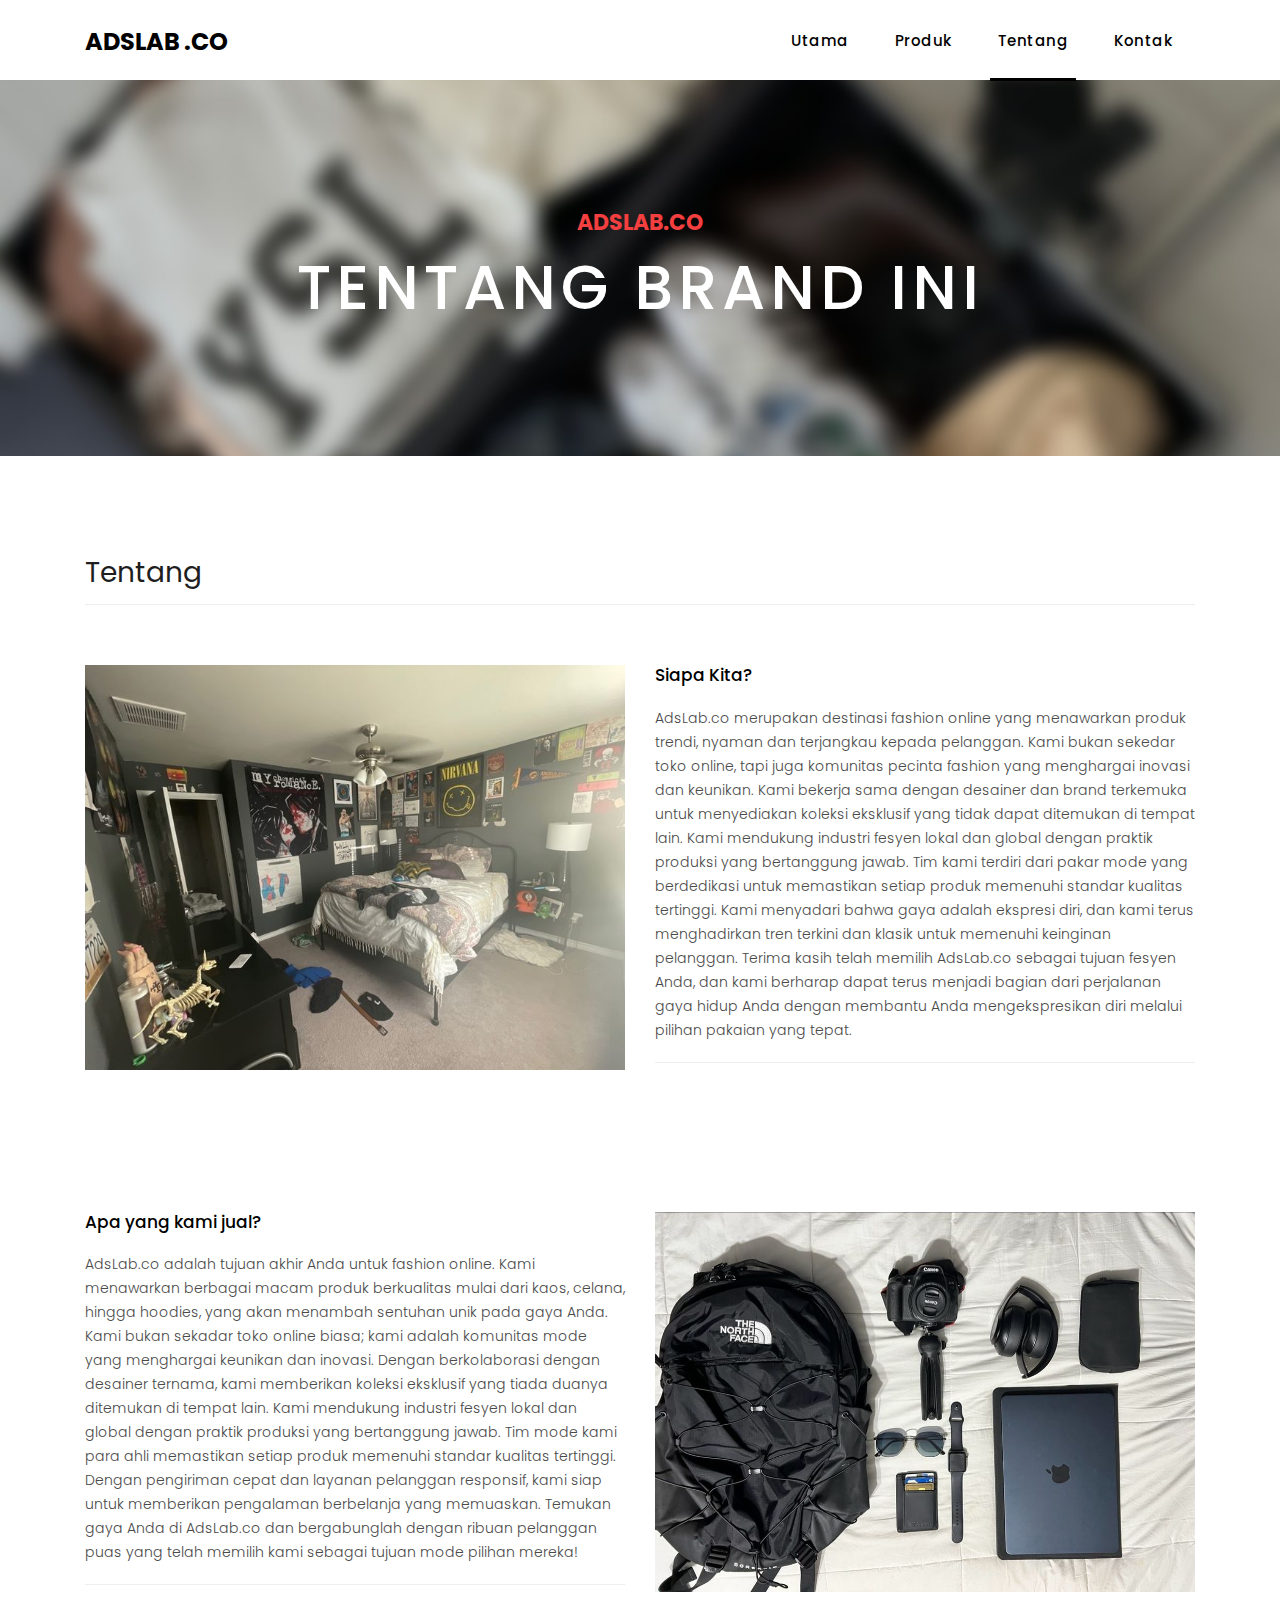
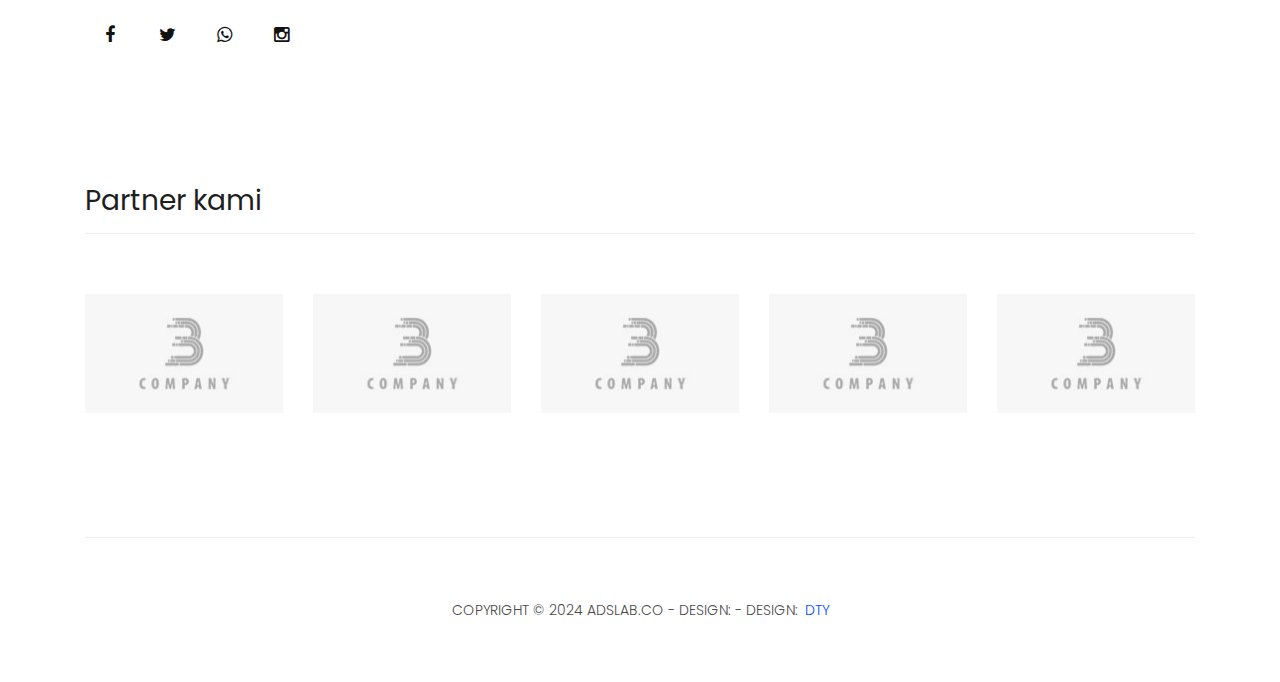
==== about.html @ 1917a8f8 "first init github" ====
<!DOCTYPE html>
<html lang="en">

  <head>

    <meta charset="utf-8">
    <meta name="viewport" content="width=device-width, initial-scale=1, shrink-to-fit=no">
    <meta name="description" content="">
    <meta name="author" content="">
    <link href="https://fonts.googleapis.com/css?family=Poppins:100,200,300,400,500,600,700,800,900&display=swap" rel="stylesheet">

    <title>AdsLab.co - About Page</title>

    <!-- Bootstrap core CSS -->
    <link href="vendor/bootstrap/css/bootstrap.min.css" rel="stylesheet">
<!--

TemplateMo 546 Sixteen Clothing

https://templatemo.com/tm-546-sixteen-clothing

-->

    <!-- Additional CSS Files -->
    <link rel="stylesheet" href="assets/css/fontawesome.css">
    <link rel="stylesheet" href="assets/css/templatemo-sixteen.css">
    <link rel="stylesheet" href="assets/css/owl.css">

  </head>

  <body>

    <!-- ***** Preloader Start ***** -->
    <div id="preloader">
        <div class="jumper">
            <div></div>
            <div></div>
            <div></div>
        </div>
    </div>  
    <!-- ***** Preloader End ***** -->

    <!-- Header -->
    <header class="">
      <nav class="navbar navbar-expand-lg">
        <div class="container">
          <a class="navbar-brand" href="index.html"><h2>AdsLab <em>.co</em></h2></a>
          <button class="navbar-toggler" type="button" data-toggle="collapse" data-target="#navbarResponsive" aria-controls="navbarResponsive" aria-expanded="false" aria-label="Toggle navigation">
            <span class="navbar-toggler-icon"></span>
          </button>
          <div class="collapse navbar-collapse" id="navbarResponsive">
            <ul class="navbar-nav ml-auto">
              <li class="nav-item">
                <a class="nav-link" href="index.html">Utama
                  <span class="sr-only">(current)</span>
                </a>
              </li> 
              <li class="nav-item">
                <a class="nav-link" href="products.html">Produk</a>
              </li>
              <li class="nav-item active">
                <a class="nav-link" href="about.html">Tentang</a>
              </li>
              <li class="nav-item">
                <a class="nav-link" href="contact.html">Kontak</a>
              </li>
            </ul>
          </div>
        </div>
      </nav>
    </header>

    <!-- Page Content -->
    <div class="page-heading about-heading header-text">
      <div class="container">
        <div class="row">
          <div class="col-md-12">
            <div class="text-content">
              <h4>ADSLAB.CO</h4>
              <h2>Tentang Brand ini</h2>
            </div>
          </div>
        </div>
      </div>
    </div>


    <div class="best-features about-features">
      <div class="container">
        <div class="row">
          <div class="col-md-12">
            <div class="section-heading">
              <h2>Tentang</h2>
            </div>
          </div>
          <div class="col-md-6">
            <div class="right-image">
              <img src="assets/images2/bg_about1.jpg" alt="">
            </div>
          </div>
          <div class="col-md-6">
            <div class="left-content">
              <h4>Siapa Kita?</h4>
              <p>AdsLab.co merupakan destinasi fashion online yang menawarkan produk trendi, nyaman dan terjangkau kepada pelanggan.
                Kami bukan sekedar toko online, tapi juga komunitas pecinta fashion yang menghargai inovasi dan keunikan.
                Kami bekerja sama dengan desainer dan brand terkemuka untuk menyediakan koleksi eksklusif yang tidak dapat ditemukan di tempat lain.
                Kami mendukung industri fesyen lokal dan global dengan praktik produksi yang bertanggung jawab.
                Tim kami terdiri dari pakar mode yang berdedikasi untuk memastikan setiap produk memenuhi standar kualitas tertinggi.
                Kami menyadari bahwa gaya adalah ekspresi diri, dan kami terus menghadirkan tren terkini dan klasik untuk memenuhi keinginan pelanggan.
                Terima kasih telah memilih AdsLab.co sebagai tujuan fesyen Anda, dan kami berharap dapat terus menjadi bagian dari perjalanan gaya hidup Anda
                 dengan membantu Anda mengekspresikan diri melalui pilihan pakaian yang tepat.</p>
            </div>
          </div>
        </div>
      </div>
    </div><br>


    <div class="best-features about-features">
      <div class="container">
        <div class="row">
          <div class="col-md-6">
            <div class="left-content">
              <h4>Apa yang kami jual?</h4>
              <p>AdsLab.co adalah tujuan akhir Anda untuk fashion online. Kami menawarkan berbagai macam produk berkualitas mulai dari kaos, celana,
                hingga hoodies, yang akan menambah sentuhan unik pada gaya Anda. Kami bukan sekadar toko online biasa; kami adalah komunitas mode
                yang menghargai keunikan dan inovasi. Dengan berkolaborasi dengan desainer ternama, kami memberikan koleksi eksklusif yang tiada duanya
                 ditemukan di tempat lain. Kami mendukung industri fesyen lokal dan global dengan praktik produksi yang bertanggung jawab. Tim mode kami
                 para ahli memastikan setiap produk memenuhi standar kualitas tertinggi. Dengan pengiriman cepat dan layanan pelanggan responsif, kami siap
                  untuk memberikan pengalaman berbelanja yang memuaskan. Temukan gaya Anda di AdsLab.co dan bergabunglah dengan ribuan pelanggan puas yang telah memilih
                   kami sebagai tujuan mode pilihan mereka!</p>
    
              <ul class="social-icons">
                <li><a href="#"><i class="fa fa-facebook"></i></a></li>
                <li><a href="#"><i class="fa fa-twitter"></i></a></li>
                <li><a href="#"><i class="fa fa-whatsapp"></i></a></li>
                <li><a href="#"><i class="fa fa-instagram"></i></a></li>
              </ul>
            </div>
          </div>
          <div class="col-md-6">
            <div class="right-image">
              <img src="assets/images2/bg_about2.jpg" alt="">
            </div>
          </div>
        </div>
      </div>
    </div><br>

    <div class="happy-clients">
      <div class="container">
        <div class="row">
          <div class="col-md-12">
            <div class="section-heading">
              <h2>Partner kami</h2>
            </div>
          </div>
          <div class="col-md-12">
            <div class="owl-clients owl-carousel">
              <div class="client-item">
                <img src="assets/images/client-01.png" alt="1">
              </div>
              
              <div class="client-item">
                <img src="assets/images/client-01.png" alt="2">
              </div>
              
              <div class="client-item">
                <img src="assets/images/client-01.png" alt="3">
              </div>
              
              <div class="client-item">
                <img src="assets/images/client-01.png" alt="4">
              </div>
              
              <div class="client-item">
                <img src="assets/images/client-01.png" alt="5">
              </div>
              
              <div class="client-item">
                <img src="assets/images/client-01.png" alt="6">
              </div>
            </div>
          </div>
        </div>
      </div>
    </div>

    
    <footer>
      <div class="container">
        <div class="row">
          <div class="col-md-12">
            <div class="inner-content">
              <p>Copyright &copy; 2024 ADSLAB.CO - DESIGN: 
            
            - Design: <a rel="nofollow noopener" href="https://www.instagram.com/rdtyardnsyh?igsh=MXUxaG9mczRxM2JqNQ==" target="_blank">DTY</a></p>
            </div>
          </div>
        </div>
      </div>
    </footer>


    <!-- Bootstrap core JavaScript -->
    <script src="vendor/jquery/jquery.min.js"></script>
    <script src="vendor/bootstrap/js/bootstrap.bundle.min.js"></script>


    <!-- Additional Scripts -->
    <script src="assets/js/custom.js"></script>
    <script src="assets/js/owl.js"></script>
    <script src="assets/js/slick.js"></script>
    <script src="assets/js/isotope.js"></script>
    <script src="assets/js/accordions.js"></script>


    <script language = "text/Javascript"> 
      cleared[0] = cleared[1] = cleared[2] = 0; //set a cleared flag for each field
      function clearField(t){                   //declaring the array outside of the
      if(! cleared[t.id]){                      // function makes it static and global
          cleared[t.id] = 1;  // you could use true and false, but that's more typing
          t.value='';         // with more chance of typos
          t.style.color='#fff';
          }
      }
    </script>


  </body>

</html>
---- assets/css/templatemo-sixteen.css ----
/*

TemplateMo 546 Sixteen Clothing

https://templatemo.com/tm-546-sixteen-clothing

/* -------------------------------------------------body----------------------------------------------*/

body {
  font-family: 'Poppins', sans-serif;
  overflow-x: hidden;
  text-rendering: optimizeLegibility;
  -webkit-font-smoothing: antialiased;
  -moz-osx-font-smoothing: grayscale;
}
p {
	margin-bottom: 0px;
	font-size: 14px;
	font-weight: 300;
	color: #4a4a4a;
	line-height: 24px;
}
a {
	text-decoration: none!important;
}
ul {
	padding: 0;
	margin: 0;
	list-style: none;
}

h1,h2,h3,h4,h5,h6 {
	margin: 0px;
}

ul.social-icons li {
	display: inline-block;
	margin-right: 3px;
}

ul.social-icons li:last-child {
	margin-right: 0px;
}

ul.social-icons li a {
	width: 50px;
	height: 50px;
	display: inline-block;
	line-height: 50px;
	background-color: #ffffff;
	color: #121212;
	font-size: 18px;
	text-align: center;
	transition: all .3s;
}

ul.social-icons li a:hover {
	background-color: #f33f3f;
	color: #fff;
}

a.filled-button {
	background-color: #f33f3f;
	color: #fff;
	font-size: 14px;
	text-transform: capitalize;
	font-weight: 300;
	padding: 10px 20px;
	border-radius: 5px;
	display: inline-block;
	transition: all 0.3s;
}

a.filled-button:hover {
	background-color: #ffffff;
	color: #000000;
}

.section-heading {
	text-align: left;
	margin-bottom: 60px;
	border-bottom: 1px solid #eee;
}

.section-heading h2 {
	font-size: 28px;
	font-weight: 400;
	color: #1e1e1e;
	margin-bottom: 15px;
}

.products-heading {
	background-image: url(../images2/bg_atas3.jpg);
}

.about-heading {
	background-image: url(../images2/bg_atas3.jpg);
}

.contact-heading {
	background-image: url(../images2/bg_atas3.jpg);
}

.page-heading {
	padding: 210px 0px 130px 0px;
	text-align: center;
	background-position: center center;
	background-repeat: no-repeat;
	background-size: cover;
}

.page-heading .text-content h4 {
	color: #f33f3f;
	font-size: 22px;
	text-transform: uppercase;
	font-weight: 700;
	margin-bottom: 15px;
}

.page-heading .text-content h2 {
	color: #fff;
	font-size: 62px;
	text-transform: uppercase;
	letter-spacing: 5px;
}

#preloader {
  overflow: hidden;
  background: #000000;
  left: 0;
  right: 0;
  top: 0;
  bottom: 0;
  position: fixed;
  z-index: 9999999;
  color: #ffffff;
}

#preloader .jumper {
  left: 0;
  top: 0;
  right: 0;
  bottom: 0;
  display: block;
  position: absolute;
  margin: auto;
  width: 50px;
  height: 50px;
}

#preloader .jumper > div {
  background-color: #fff;
  width: 10px;
  height: 10px;
  border-radius: 100%;
  -webkit-animation-fill-mode: both;
  animation-fill-mode: both;
  position: absolute;
  opacity: 0;
  width: 50px;
  height: 50px;
  -webkit-animation: jumper 1s 0s linear infinite;
  animation: jumper 1s 0s linear infinite;
}

#preloader .jumper > div:nth-child(2) {
  -webkit-animation-delay: 0.33333s;
  animation-delay: 0.33333s;
}

#preloader .jumper > div:nth-child(3) {
  -webkit-animation-delay: 0.66666s;
  animation-delay: 0.66666s;
}

@-webkit-keyframes jumper {
  0% {
    opacity: 0;
    -webkit-transform: scale(0);
    transform: scale(0);
  }
  5% {
    opacity: 1;
  }
  100% {
    -webkit-transform: scale(1);
    transform: scale(1);
    opacity: 0;
  }
}

@keyframes jumper {
  0% {
    opacity: 0;
    -webkit-transform: scale(0);
    transform: scale(0);
  }
  5% {
    opacity: 1;
  }
  100% {
    opacity: 0;
  }
}


/* ---------------------------------------------------Header Style -------------------------------------------------*/
header {
	position: absolute;
	z-index: 99999;
	width: 100%;
	height: 80px;
	background-color: #ffffff;
	-webkit-transition: all 0.3s ease-in-out 0s;
    -moz-transition: all 0.3s ease-in-out 0s;
    -o-transition: all 0.3s ease-in-out 0s;
    transition: all 0.3s ease-in-out 0s;
}
header .navbar {
	padding: 17px 0px;
}
.background-header .navbar {
	padding: 17px 0px;
}
.background-header {
	top: 0;
	position: fixed;
	background-color: #ffffff!important;
	box-shadow: 0px 1px 10px #b1a5a51a;
}
.background-header .navbar-brand h2 {
	color: #000000!important;
}
.background-header .navbar-nav a.nav-link {
	color: #000000!important;
}
.background-header .navbar-nav .nav-link:hover,
.background-header .navbar-nav .active>.nav-link,
.background-header .navbar-nav .nav-link.active,
.background-header .navbar-nav .nav-link.show,
.background-header .navbar-nav .show>.nav-link {
	color: #000000!important;
}
.navbar .navbar-brand {
	float: 	left;
	margin-top: -12px;
	outline: none;
}
.navbar .navbar-brand h2 {
	color: #000000;
	text-transform: uppercase;
	font-size: 24px;
	font-weight: 700;
	-webkit-transition: all .3s ease 0s;
    -moz-transition: all .3s ease 0s;
    -o-transition: all .3s ease 0s;
    transition: all .3s ease 0s;
}
.navbar .navbar-brand h2 em {
	font-style: normal;
	color: #000000;
}
#navbarResponsive {
	z-index: 999;
}
.navbar-collapse {
	text-align: center;
}
.navbar .navbar-nav .nav-item {
	margin: 0px 15px;
}
.navbar .navbar-nav a.nav-link {
	text-transform: capitalize;
	font-size: 15px;
	font-weight: 500;
	letter-spacing: 0.5px;
	color: #000000;
	transition: all 0.5s;
	margin-top: 5px;
}
.navbar .navbar-nav .nav-link:hover,
.navbar .navbar-nav .active>.nav-link,
.navbar .navbar-nav .nav-link.active,
.navbar .navbar-nav .nav-link.show,
.navbar .navbar-nav .show>.nav-link {
	color: #000000;
	padding-bottom: 25px;
	border-bottom: 3px solid #000000;
}
.navbar .navbar-toggler-icon {
	background-image: none;
}
.navbar .navbar-toggler {
	border-color: #ffffff;
	background-color: #ffffff;	
	height: 36px;
	outline: none;
	border-radius: 0px;
	position: absolute;
	right: 30px;
	top: 20px;
}
.navbar .navbar-toggler-icon:after {
	content: '\f0c9';
	color: #000000;
	font-size: 18px;
	line-height: 26px;
	font-family: 'FontAwesome';
}

/* ------------------------------------------------HOME -----------------------------------------------------*/

/* Banner Style */
.banner {
	position: relative;
	text-align: center;
	padding-top: 80px;
}

.banner-item-01 {
	padding: 300px 0px;
	background-image: url(../images2/bg_atas3.jpg);
	background-size: cover;
	background-repeat: no-repeat;
	background-position: center center;
}

.banner-item-02 {
	padding: 300px 0px;
	background-image: url(../images2/bg_atas3.jpg);
	background-size: cover;
	background-repeat: no-repeat;
	background-position: center center;
}

.banner-item-03 {
	padding: 300px 0px;
	background-image: url(../images2/bg_atas3.jpg);
	background-size: cover;
	background-repeat: no-repeat;
	background-position: center center;
}

.banner .banner-item {
	max-height: 600px;
}

.banner .text-content {
	position: absolute;
	top: 50%;
	transform: translateY(-50%);
	text-align: center;
	width: 100%;
}

.banner .text-content h4 {
	color: #ffffff;
	font-size: 22px;
	text-transform: uppercase;
	font-weight: 700;
	margin-bottom: 15px;
}

.banner .text-content h2 {
	color: #fff;
	font-size: 62px;
	text-transform: uppercase;
	letter-spacing: 5px;
}

.owl-banner .owl-dots .owl-dot {
  border-radius: 3px;
}
.owl-banner .owl-dots {
    display: -webkit-box;
    display: -webkit-flex;
    display: -ms-flexbox;
    display: flex;
    -ms-flex-pack: center;
    -webkit-justify-content: center;
    justify-content: center;
    position: absolute;
    left: 50%;
    transform: translateX(-50%);
    bottom: 30px;
}
.owl-banner .owl-dots .owl-dot {
    width: 10px;
    height: 10px;
    border-radius: 50%;
    margin: 0 10px;
    background-color: #fff;
    opacity: 0.5;
}
.owl-banner .owl-dots .owl-dot:focus {
    outline: none
}
.owl-banner .owl-dots .owl-dot.active {
    background-color: #fff;
    opacity: 1;
}

/* running text */
.container {
    width: 100%;
    overflow: hidden;
}

.marquee {
	color: #000000;
	font-size: 20px;
    white-space: nowrap;
    overflow: hidden;
	margin-top: 40px;
}

.marquee span {
    display: inline-block;
    padding-right: 50%; /* Ensures the text scrolls completely across */
    animation: marquee 10s linear infinite; /* Adjust the animation time as needed */
}

@keyframes marquee {
    0% { transform: translateX(100%); }
    100% { transform: translateX(-100%); }
}

/* end running text */


/* ready stock */

.latest-products {
	margin-top: 40px;
}

.latest-products .section-heading a {
	float: right;
	margin-top: -35px;
	text-transform: uppercase;
	font-size: 13px;
	font-weight: 700;
	color: #000000;
}

.product-item {
	border: 1px solid #eee;
	margin-bottom: 30px;
}

.product-item .down-content {
	padding: 30px;
	position: relative;
}

.product-item img {
	width: 100%;
	overflow: hidden;
}

.product-item .down-content h4 {
	font-size: 17px;
	color: #000000;
	margin-bottom: 20px;
}

.product-item .down-content h6 {
	position: absolute;
	top: 30px;
	right: 30px;
	font-size: 18px;
	color: #121212;
}

.product-item .down-content p {
	margin-bottom: 20px;
}

.product-item .down-content ul li {
	display: inline-block;
}

.product-item .down-content ul li i {
	color: #ffdd00;
	font-size: 14px;
}

.product-item .down-content span {
	position: absolute;
	right: 30px;
	bottom: 30px;
	font-size: 13px;
	color: #6e6e6e;
	font-weight: 500;
}

/* scrolling img */
.happy-clients {
	margin-top: 100px;
	margin-bottom: 40px;
}

.happy-clients .client-item img {
	max-width: 100%;
	overflow: hidden;
	transition: all .3s;
	cursor: pointer;
}

.happy-clients .client-item img:hover {
	opacity: 0.8;
}
  /* end scrolling */




/*-------------------------------------------------PRODUCT---------------------------------------------------*/

/* Product Page */

.products {
	margin-top: 100px;
}

.products .filters {
	text-align: center;
	border-bottom: 1px solid #eee;
	padding-bottom: 10px;
	margin-bottom: 60px;
}

.products .filters li {
	text-transform: uppercase;
	font-size: 13px;
	font-weight: 700;
	color: #121212;
	display: inline-block;
	margin: 0px 10px;
	transition: all .3s;
	cursor: pointer;
}

.products .filters ul li.active,
.products .filters ul li:hover {
  color: #828282;
}

.products ul.pages {
	margin-top: 30px;
	text-align: center;
}

.products ul.pages li {
	display: inline-block;
	margin: 0px 2px;
}

.products ul.pages li a {
	width: 44px;
	height: 44px;
	display: inline-block;
	line-height: 42px;
	border: 1px solid #eee;
	font-size: 15px;
	font-weight: 700;
	color: #121212;
	transition: all .3s;
}

.products ul.pages li a:hover,
.products ul.pages li.active a {
	background-color: #000000;
	border-color: #000000;
	color: #fff;
}




/*--------------------------------------------ABOUT---------------------------------------------------*/

/* Best Features */

.about-features {
	margin-top: 100px!important;
}

.about-features p {
	border-bottom: 1px solid #eee;
	padding-bottom: 20px;
}

.about-features .container .row {
	padding-bottom: 0px!important;
	border-bottom: none!important;
}

.best-features {
	margin-top: 30px;
}

.best-features .container .row {
	border-bottom: 1px solid #eee;
	padding-bottom: 60px;
}

.best-features img {
	width: 100%;
	overflow: hidden;
}

.best-features h4 {
	font-size: 17px;
	color: #000000;
	margin-bottom: 20px;
}

.best-features ul.featured-list li {
	display: block;
	margin-bottom: 10px;
}

.best-features p {
	margin-bottom: 25px;
}

.best-features ul.featured-list li a {
	font-size: 14px;
	color: #4a4a4a;
	font-weight: 300;
	transition: all .3s;
	position: relative;
	padding-left: 13px;
}

.best-features ul.featured-list li a:before {
	content: '';
	width: 5px;
	height: 5px;
	display: inline-block;
	background-color: #4a4a4a;
	position: absolute;
	left: 0;
	transition: all .3s;
	top: 8px;
}

.best-features ul.featured-list li a:hover {
	color: #858585;
}

.best-features ul.featured-list li a:hover::before {
	background-color: #ffffff;
}

.best-features .filled-button {
	margin-top: 20px;
}

/* Partner */

.happy-clients {
	margin-top: 100px;
	margin-bottom: 40px;
}

.happy-clients .client-item img {
	max-width: 100%;
	overflow: hidden;
	transition: all .3s;
	cursor: pointer;
}

.happy-clients .client-item img:hover {
	opacity: 0.8;
}




/*--------------------------------------------CONTACT------------------------------------------*/

/* Call To Action */

.call-to-action .inner-content {
	margin-top: 60px;
	padding: 30px;
	background-color: #f7f7f7;
	border-radius: 5px;
}

.call-to-action .inner-content h4 {
	font-size: 17px;
	color: #000000;
	margin-bottom: 15px;
}

.call-to-action .inner-content em {
	font-style: normal;
	font-weight: 700;
}

.call-to-action .inner-content .col-md-4 {
	text-align: right;
}

.call-to-action .inner-content .filled-button {
	margin-top: 12px;
}

/* Send Message */

.send-message {
	margin-top: 100px;
}

.contact-form input {
	font-size: 14px;
	width: 100%;
	height: 44px;
	display: inline-block;
	line-height: 42px;
	border: 1px solid #eee;
	border-radius: 0px;
	margin-bottom: 30px;
}

.contact-form input:focus {
	box-shadow: none;
	border: 1px solid #eee;
}

.contact-form textarea {
	font-size: 14px;
	width: 100%;
	min-width: 100%;
	min-height: 120px;
	height: 120px;
	max-height: 180px;
	border: 1px solid #eee;
	border-radius: 0px;
	margin-bottom: 30px;
}

.contact-form textarea:focus {
	box-shadow: none;
	border: 1px solid #eee;
}

.contact-form button.filled-button {
	background-color: #707070;
	color: #fff;
	font-size: 14px;
	text-transform: capitalize;
	font-weight: 300;
	padding: 10px 20px;
	border-radius: 5px;
	display: inline-block;
	transition: all 0.3s;
	border: none;
	outline: none;
	cursor: pointer;
}

.contact-form button.filled-button:hover {
	background-color: #121212;
	color: #fff;
}

.accordion {
	margin-left: 30px;
}

.accordion a {
	cursor: pointer;
	font-size: 17px;
	color: #1a6692!important;
	margin-bottom: 20px;
	transition: all .3s;
}

.accordion a:hover {
	color: #7c7c7c!important;
}

.accordion a.active {
  color: #7c7c7c!important;
}

.accordion li .content {
  display: none;
  margin-top: 10px;
}

.accordion li:first-child {
	border-top: 1px solid #eee;
}

.accordion li {
	border-bottom: 1px solid #eee;
	padding: 15px 0px;
}




/*-----------------------------------DETAIL PRODUCT---------------------------------------------*/

.panel {
    border: none;
    box-shadow: none;
}

.panel-heading {
    border-color:#eff2f7 ;
    font-size: 16px;
    font-weight: 300;
}

.panel-title {
    color: #2A3542;
    font-size: 14px;
    font-weight: 400;
    margin-bottom: 0;
    margin-top: 0;
    font-family: 'Open Sans', sans-serif;
}

/*product list*/

.prod-cat li a{
    border-bottom: 1px dashed #d9d9d9;
}

.prod-cat li a {
    color: #3b3b3b;
}

.prod-cat li ul {
    margin-left: 30px;
}

.prod-cat li ul li a{
    border-bottom:none;
}
.prod-cat li ul li a:hover,.prod-cat li ul li a:focus, .prod-cat li ul li.active a , .prod-cat li a:hover,.prod-cat li a:focus, .prod-cat li a.active{
    background: none;
    color: #ff7261;
}

.pro-lab{
    margin-right: 20px;
    font-weight: normal;
}

.pro-sort {
    padding-right: 20px;
    float: left;
}

.pro-page-list {
    margin: 5px 0 0 0;
}

.product-list img{
    width: 100%;
    border-radius: 4px 4px 0 0;
    -webkit-border-radius: 4px 4px 0 0;
}

.product-list .pro-img-box {
    position: relative;
}
.adtocart {
    background: #008b92;
    width: 50px;
    height: 50px;
    border-radius: 50%;
    -webkit-border-radius: 50%;
    color: #fff;
    display: inline-block;
    text-align: center;
    border: 3px solid #fff;
    left: 45%;
    bottom: -25px;
    position: absolute;
}

.adtocart i{
    color: #fff;
    font-size: 25px;
    line-height: 42px;
}

.pro-title {
    color: #5A5A5A;
    display: inline-block;
    margin-top: 20px;
    font-size: 16px;
}

.product-list .price {
    color:#fc5959 ;
    font-size: 15px;
}

.pro-img-details {
    margin-left: -15px;
}

.pro-img-details img {
    width: 100%;
}

.pro-d-title {
    font-size: 32px;
    margin-top: 0;
}

.pro-d-title a {
    color: black;
}

.product_meta {
    border-top: 1px solid #eee;
    border-bottom: 1px solid #eee;
    padding: 10px 0;
    margin: 15px 0;
}

.product_meta span {
    display: block;
    margin-bottom: 10px;
}
.product_meta a, .pro-price{
    color:#fc5959 ;
}

.pro-price, .amount-old {
    font-size: 18px;
    padding: 0 10px;
}

.amount-old {
    text-decoration: line-through;
}

.quantity {
    width: 120px;
}

.pro-img-list {
    margin: 10px 0 0 -15px;
    width: 100%;
    display: inline-block;
}

.pro-img-list a {
    float: left;
    margin-right: 10px;
    margin-bottom: 10px;
}

.pro-d-head {
    font-size: 18px;
    font-weight: 300;
}

/*deskripsi*/
.description {
    margin-top: 50px; /* Jarak dari elemen sebelumnya */
    text-align: left; /* Teks rata kiri */
    padding: 20px; /* Padding semua sisi */
    border-top: 1px solid #ccc; /* Garis di bagian atas */
	width: 100%;
}

.description h3 {
    color: #2A3542; /* Warna teks judul */
    font-size: 24px; /* Ukuran teks judul */
    margin-bottom: 20px; /* Jarak antara judul dan isi */
}

.description p {
    color: #5A5A5A; /* Warna teks isi */
    font-size: 16px; /* Ukuran teks isi */
    line-height: 1.6; /* Jarak antara baris */
}









/* -------------------------------------------Footer------------------------------------------------ */

footer {
	text-align: center;
}

footer .inner-content {
	border-top: 1px solid #eee;
	margin-top: 60px;
	padding: 60px 0px;
}

footer .inner-content p {
	text-transform: uppercase;
}

footer .inner-content p a {
	color: #004cff;
	margin-left: 3px;
}





/* Find Us */

.find-us {
	margin-top: 100px;
}

.find-us p {
	border-bottom: 1px solid #eee;
	padding-bottom: 30px;
	margin-bottom: 30px;
}

.find-us h4 {
	font-size: 17px;
	color: #000000;
	margin-bottom: 20px;
}

.find-us .left-content {
	margin-left: 30px;
}




/* ----------------------------------------------Responsive Style---------------------------------------------- */
@media (max-width: 768px) {
	.banner .text-content {
		width: 90%;
		margin-left: 5%;
	}
	.banner .text-content h4 {
		font-size: 22px;
	}

	.banner .text-content h2 {
		font-size: 36px;
		letter-spacing: 0.5px;
	}
	.banner-item-01,
	.banner-item-02,
	.banner-item-03 {
		padding: 180px 0px;
	}
	.page-heading .text-content h4 {
		font-size: 22px;
	}

	.page-heading .text-content h2 {
		font-size: 36px;
		letter-spacing: 0.5px;
	}
	.latest-products .section-heading a {
		float: none;
		margin-top: 0px;
		display: block;
		margin-bottom: 20px;
	}
	.product-item .down-content h4 {
		margin-bottom: 20px!important;
	}
	.product-item .down-content h6 {
		position: absolute!important;
		top: 30px!important;
		right: 30px!important;
	}
	.product-item .down-content span {
		position: absolute!important;
		right: 30px!important;
		bottom: 30px!important;
	}
	.best-features .left-content {
		margin-bottom: 30px;
	}
	.call-to-action .inner-content {
		text-align: center;
	}
	.call-to-action .inner-content .filled-button {
		text-align: center;
		width: 100%;
		margin-top: 20px;
	}
	.about-features img {
		margin-bottom: 30px;
	}
	.service-item {
		margin-bottom: 30px;
	}
	.find-us #map {
		margin-bottom: 30px;
	}
	.find-us .left-content {
		margin-left: 0px;
	}
	.send-message .accordion {
		margin-top: 30px;
		margin-left: 0px;
	}
}

@media (max-width: 992px) {
	.navbar .navbar-brand {
		position: absolute;
		left: 30px;
		top: 32px;
	}
	.navbar .navbar-brand {
		width: auto;
	}
	.navbar:after {
		display: none;
	}
	#navbarResponsive {
	    z-index: 99999;
	    position: absolute;
	    top: 80px;
	    left: 0;
	    width: 100%;
	    text-align: center;
	    background-color: #fff;
	    box-shadow: 0px 10px 10px rgba(0,0,0,0.1);
	}
	.navbar .navbar-nav .nav-item {
		border-bottom: 1px solid #eee;
	}
	.navbar .navbar-nav .nav-item:last-child {
		border-bottom: none;
	}
	.navbar .navbar-nav a.nav-link {
		padding: 15px 0px;
		color: #1e1e1e!important;
	}
	.navbar .navbar-nav .nav-link:hover,
	.navbar .navbar-nav .active>.nav-link,
	.navbar .navbar-nav .nav-link.active,
	.navbar .navbar-nav .nav-link.show,
	.navbar .navbar-nav .show>.nav-link {
		color: #f33f3f!important;
		border-bottom: none!important;
		padding-bottom: 15px;
	}
	.product-item .down-content h4 {
		margin-bottom: 10px;
	}
	.product-item .down-content h6 {
		position: relative;
		top: 0;
		right: 0;
		margin-bottom: 20px;
	}
	.product-item .down-content span {
		position: relative;
		right: 0;
		bottom: 0;
	}
}
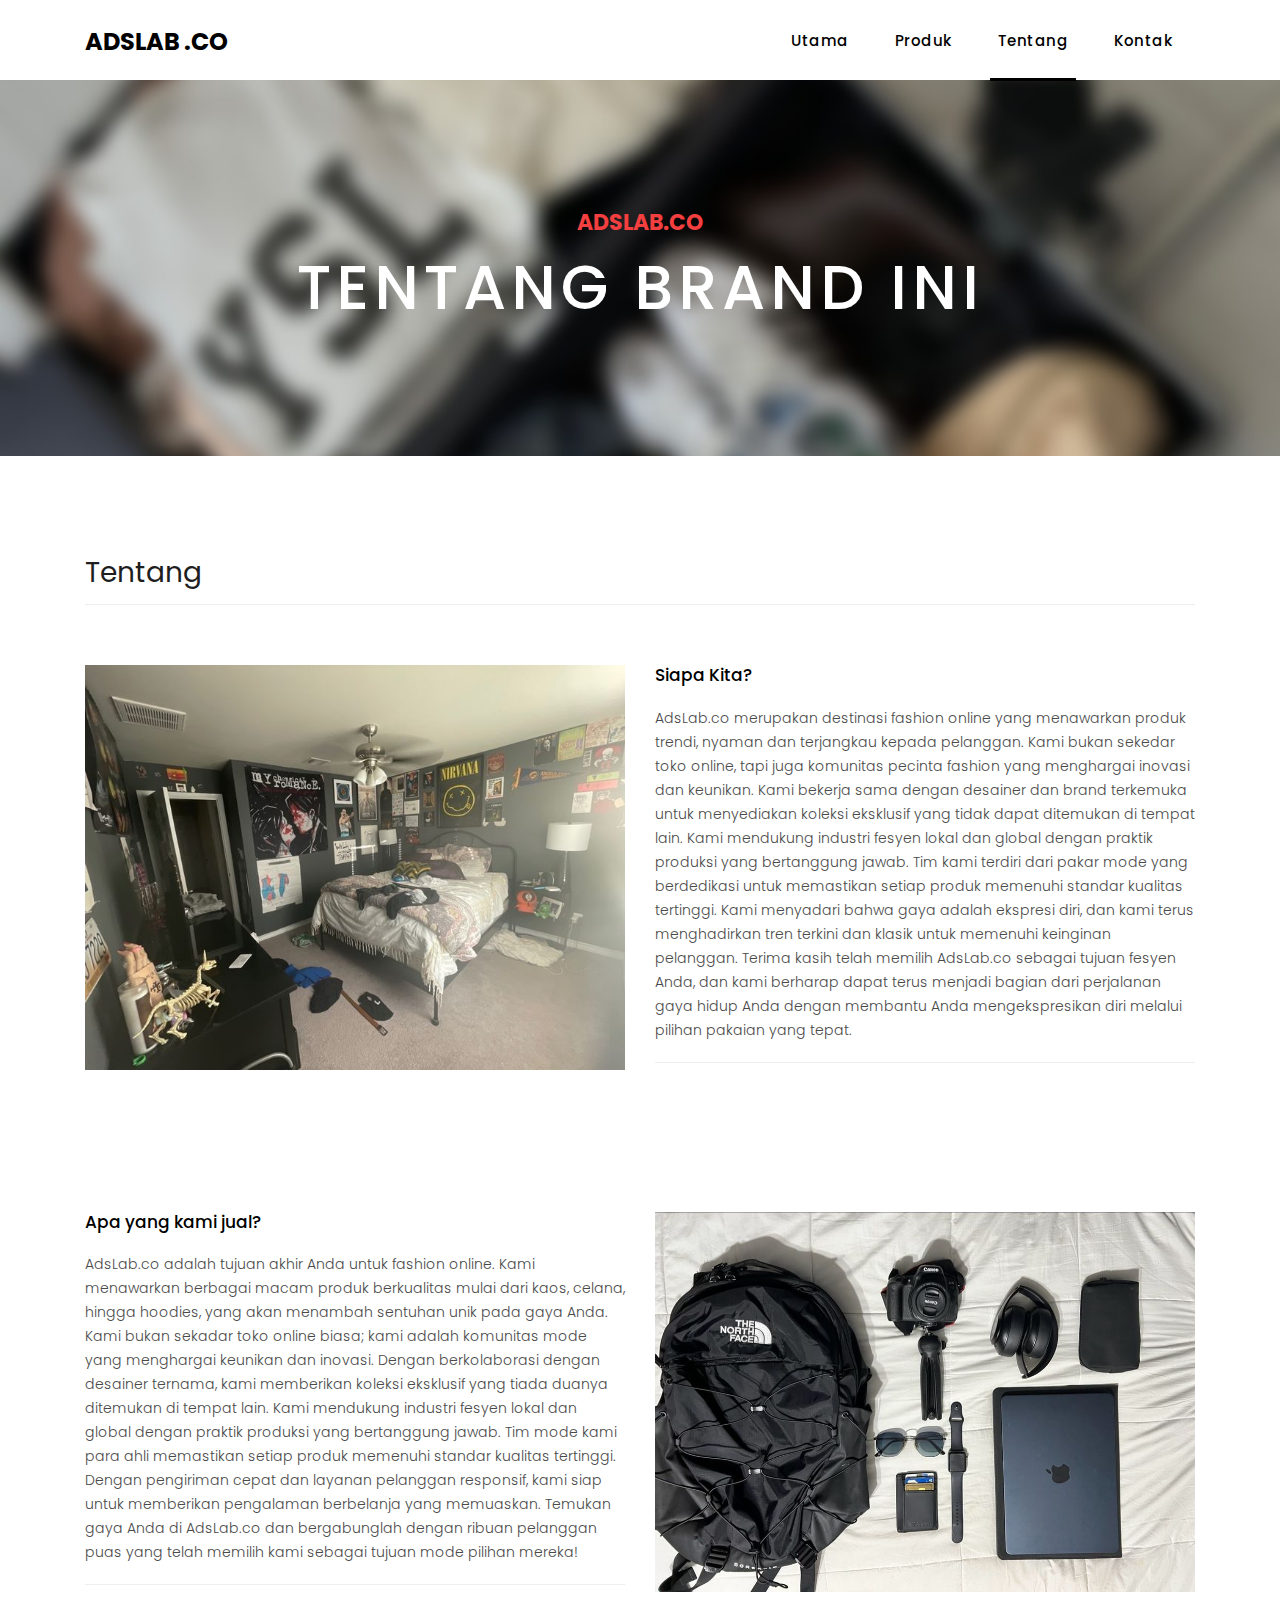
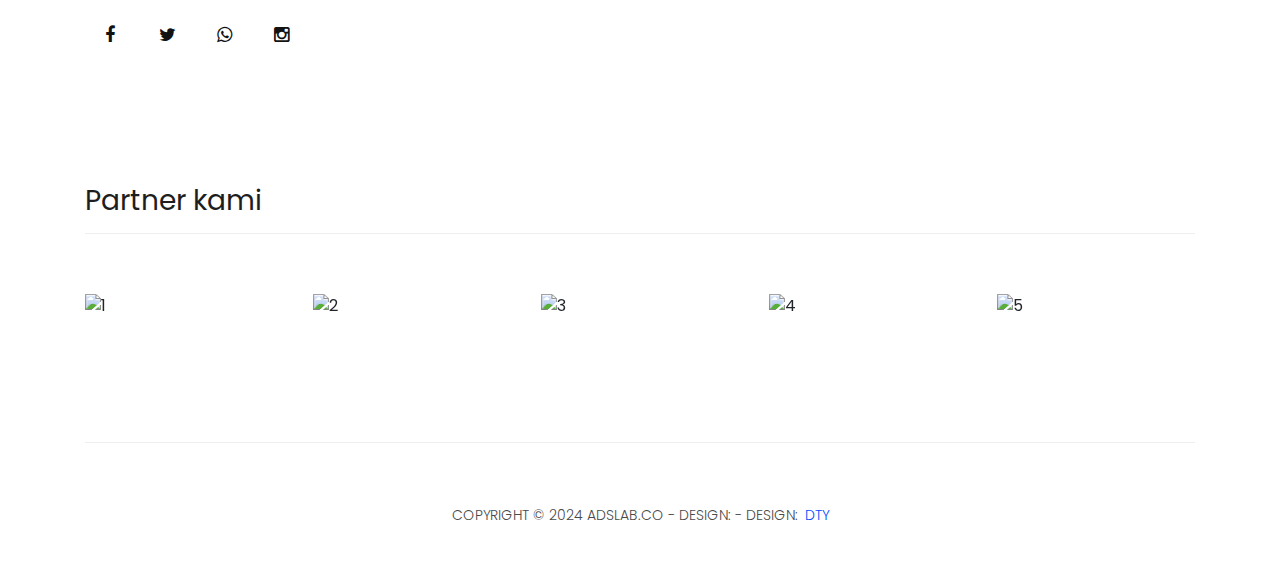
==== commit 371a37a7: "firstcommit" ====
--- a/about.html
+++ b/about.html
@@ -134,7 +134,7 @@
                 <li><a href="#"><i class="fa fa-facebook"></i></a></li>
                 <li><a href="#"><i class="fa fa-twitter"></i></a></li>
                 <li><a href="#"><i class="fa fa-whatsapp"></i></a></li>
-                <li><a href="#"><i class="fa fa-instagram"></i></a></li>
+                <li><a href="https://www.instagram.com/rdtyardnsyh?igsh=MXUxaG9mczRxM2JqNQ=="><i class="fa fa-instagram"></i></a></li>
               </ul>
             </div>
           </div>
